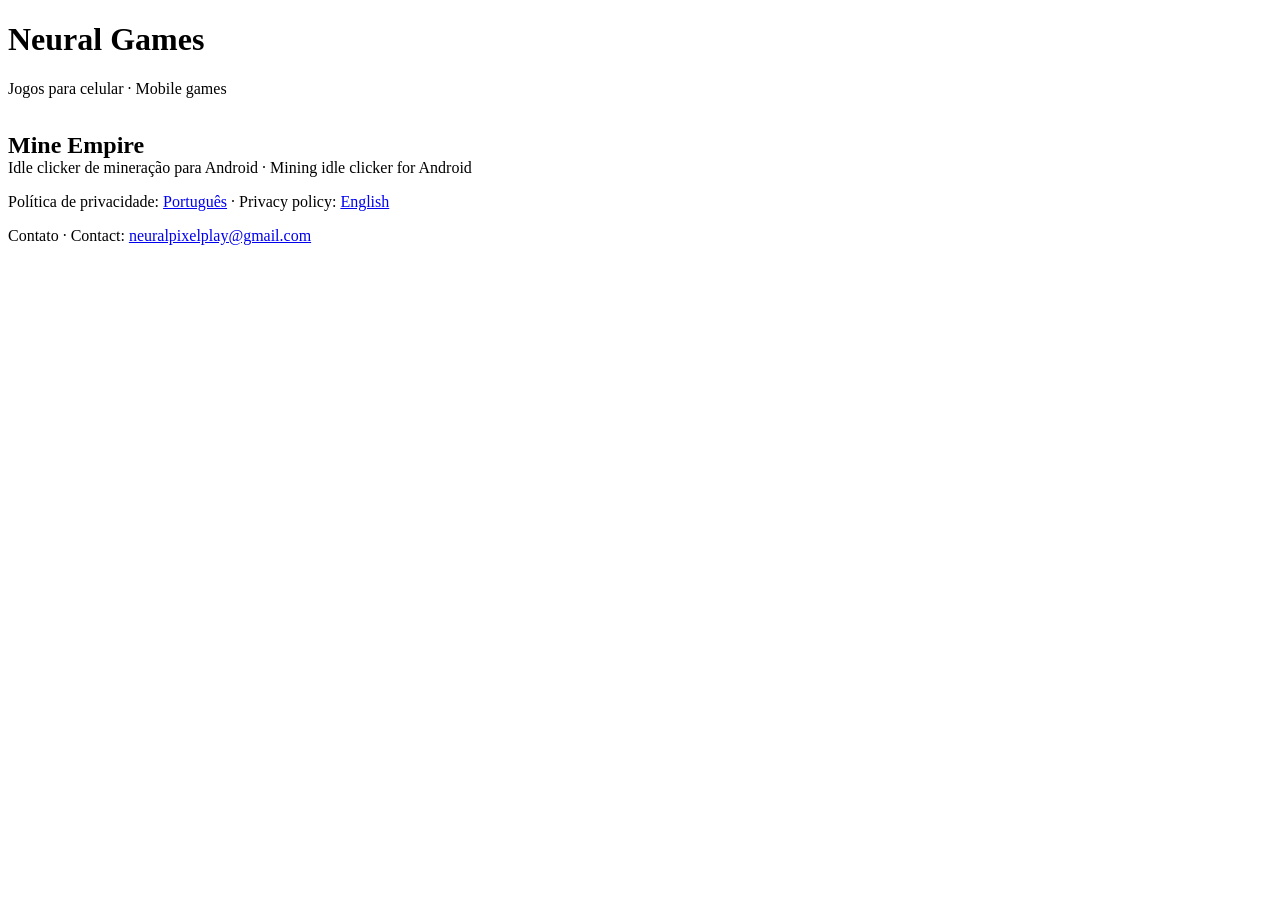
==== index.html @ 127e03a0 "Contato: neuralpixelplay@gmail.com Co-Authored-By: Claude Opus 5.5 <noreply@anthropic.com>" ====
<!doctype html>
<html lang="pt-BR">
<head>
<meta charset="utf-8">
<meta name="viewport" content="width=device-width, initial-scale=1">
<title>Neural Games</title>
<link rel="stylesheet" href="assets/style.css">
</head>
<body>
<main>
<h1>Neural Games</h1>
<p class="muted">Jogos para celular · Mobile games</p>

<div class="card">
  <header>
    <img src="assets/mine-empire-icon.png" alt="">
    <div>
      <h2 style="margin:0">Mine Empire</h2>
      <p class="muted" style="margin:0">Idle clicker de mineração para Android · Mining idle clicker for Android</p>
    </div>
  </header>
  <p>
    Política de privacidade: <a href="mine-empire/privacidade.html">Português</a> ·
    Privacy policy: <a href="mine-empire/privacy.html">English</a>
  </p>
</div>

<footer>Contato · Contact: <a href="mailto:neuralpixelplay@gmail.com">neuralpixelplay@gmail.com</a></footer>
</main>
</body>
</html>
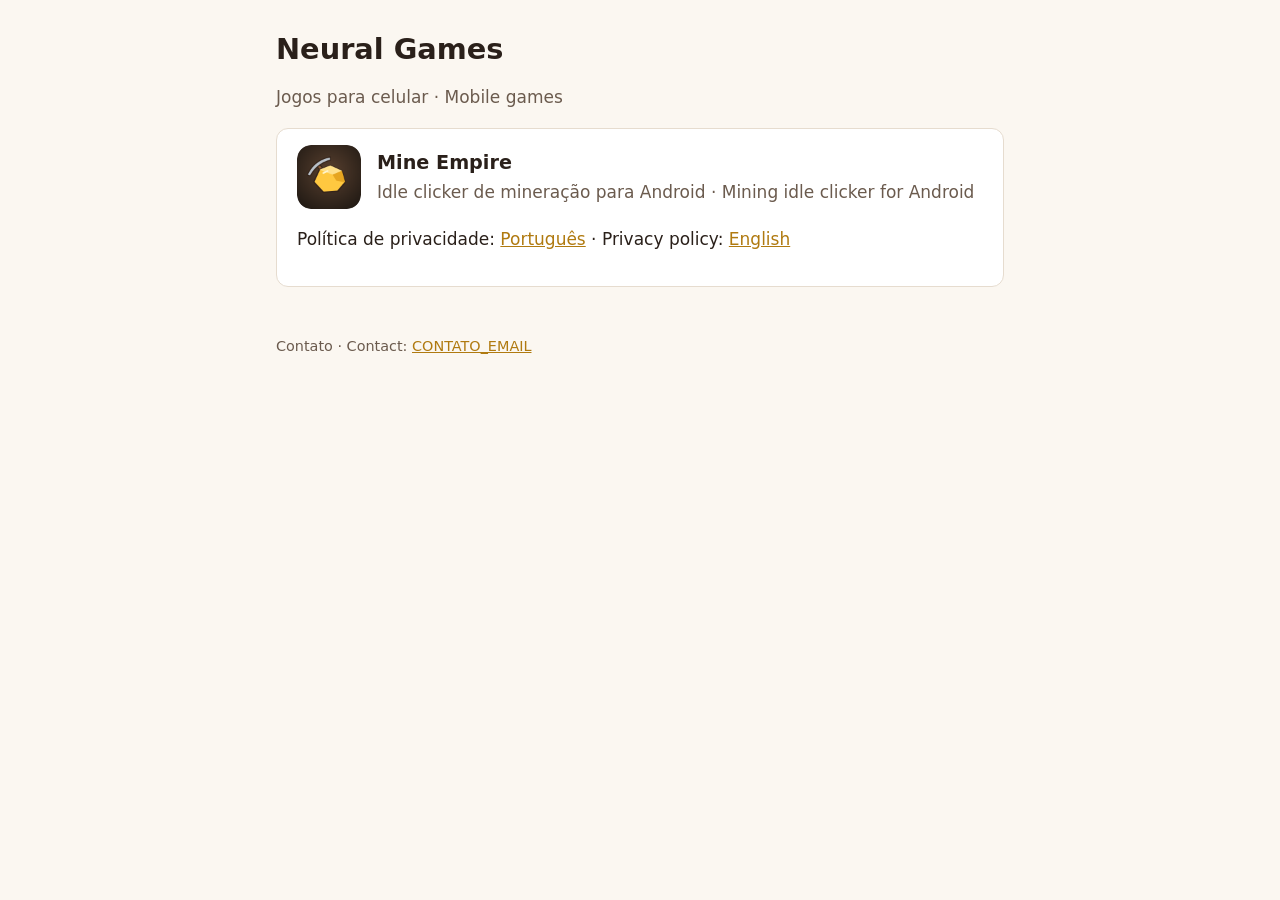
==== commit e0e956e4: "Site: política de privacidade do Mine Empire (pt/en) e app-ads.txt Co-Authored-By: Claude Opus 5.5 <" ====
--- a/index.html
+++ b/index.html
@@ -25,7 +25,7 @@
   </p>
 </div>
 
-<footer>Contato · Contact: <a href="mailto:neuralpixelplay@gmail.com">neuralpixelplay@gmail.com</a></footer>
+<footer>Contato · Contact: <a href="mailto:CONTATO_EMAIL">CONTATO_EMAIL</a></footer>
 </main>
 </body>
 </html>
--- a/assets/style.css
+++ b/assets/style.css
@@ -0,0 +1,55 @@
+:root {
+  --bg: #fbf7f1;
+  --surface: #ffffff;
+  --text: #2a201a;
+  --muted: #6b5b4e;
+  --accent: #b07a10;
+  --border: #e6dccf;
+}
+
+@media (prefers-color-scheme: dark) {
+  :root {
+    --bg: #1d1713;
+    --surface: #2a201a;
+    --text: #f3ece4;
+    --muted: #bfae9d;
+    --accent: #ffdb59;
+    --border: #3d3027;
+  }
+}
+
+* { box-sizing: border-box; }
+
+body {
+  margin: 0;
+  background: var(--bg);
+  color: var(--text);
+  font: 17px/1.6 system-ui, -apple-system, "Segoe UI", Roboto, sans-serif;
+}
+
+main {
+  max-width: 760px;
+  margin: 0 auto;
+  padding: 32px 16px 64px;
+}
+
+header { display: flex; align-items: center; gap: 16px; margin-bottom: 8px; }
+header img { width: 64px; height: 64px; border-radius: 14px; }
+h1 { font-size: 1.8rem; line-height: 1.2; margin: 0; }
+h2 { font-size: 1.2rem; margin: 2rem 0 0.5rem; }
+a { color: var(--accent); }
+.muted { color: var(--muted); }
+.lang { float: right; font-size: 0.95rem; }
+
+.card {
+  background: var(--surface);
+  border: 1px solid var(--border);
+  border-radius: 12px;
+  padding: 16px 20px;
+  margin: 16px 0;
+}
+
+table { width: 100%; border-collapse: collapse; font-size: 0.95rem; }
+th, td { text-align: left; vertical-align: top; padding: 8px; border-bottom: 1px solid var(--border); }
+th { color: var(--muted); font-weight: 600; }
+footer { margin-top: 48px; font-size: 0.9rem; color: var(--muted); }
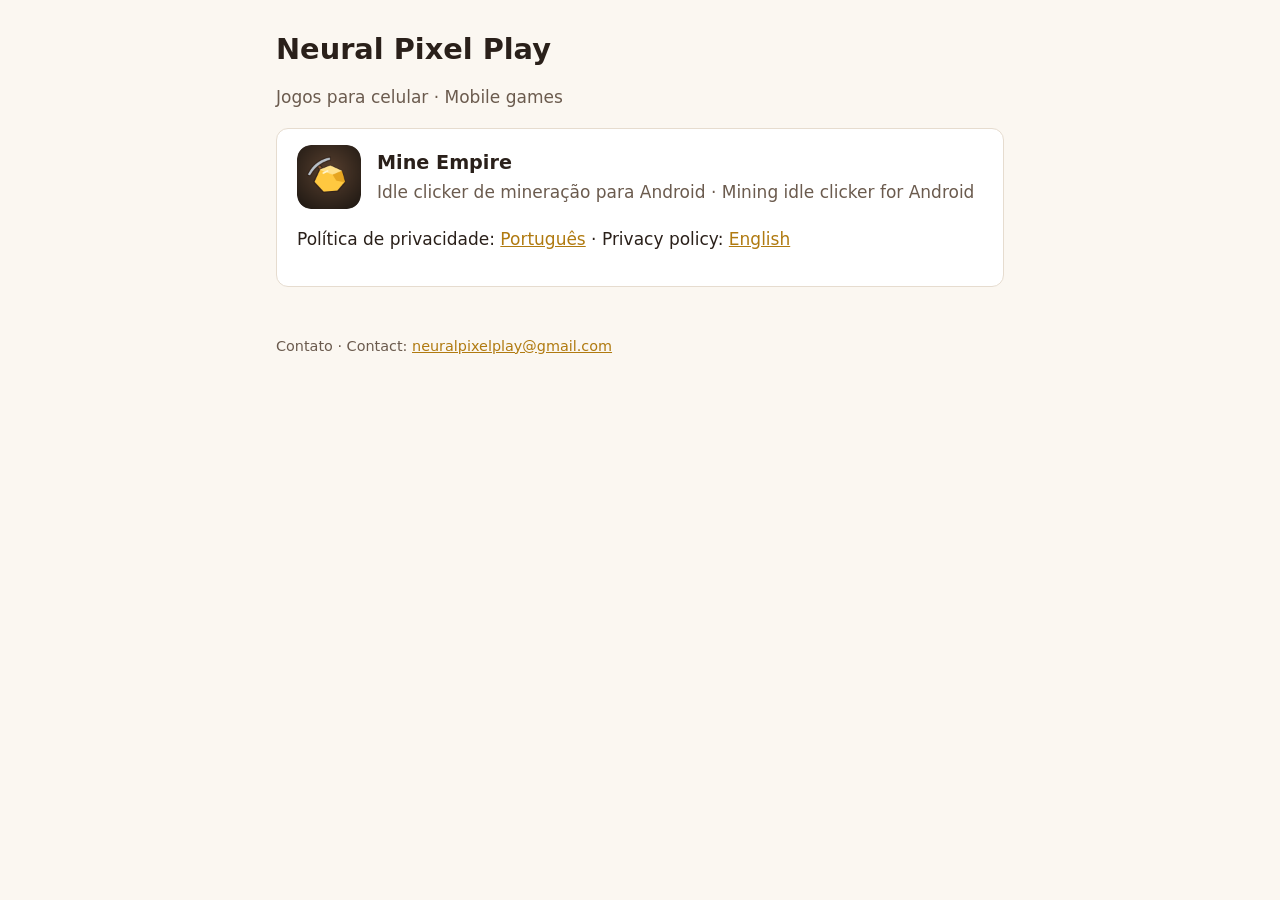
==== commit 3d14b4dc: "Desenvolvedor: Neural Pixel Play (nome na Google Play)" ====
--- a/index.html
+++ b/index.html
@@ -3,12 +3,12 @@
 <head>
 <meta charset="utf-8">
 <meta name="viewport" content="width=device-width, initial-scale=1">
-<title>Neural Games</title>
+<title>Neural Pixel Play</title>
 <link rel="stylesheet" href="assets/style.css">
 </head>
 <body>
 <main>
-<h1>Neural Games</h1>
+<h1>Neural Pixel Play</h1>
 <p class="muted">Jogos para celular · Mobile games</p>
 
 <div class="card">
@@ -25,7 +25,7 @@
   </p>
 </div>
 
-<footer>Contato · Contact: <a href="mailto:CONTATO_EMAIL">CONTATO_EMAIL</a></footer>
+<footer>Contato · Contact: <a href="mailto:neuralpixelplay@gmail.com">neuralpixelplay@gmail.com</a></footer>
 </main>
 </body>
 </html>
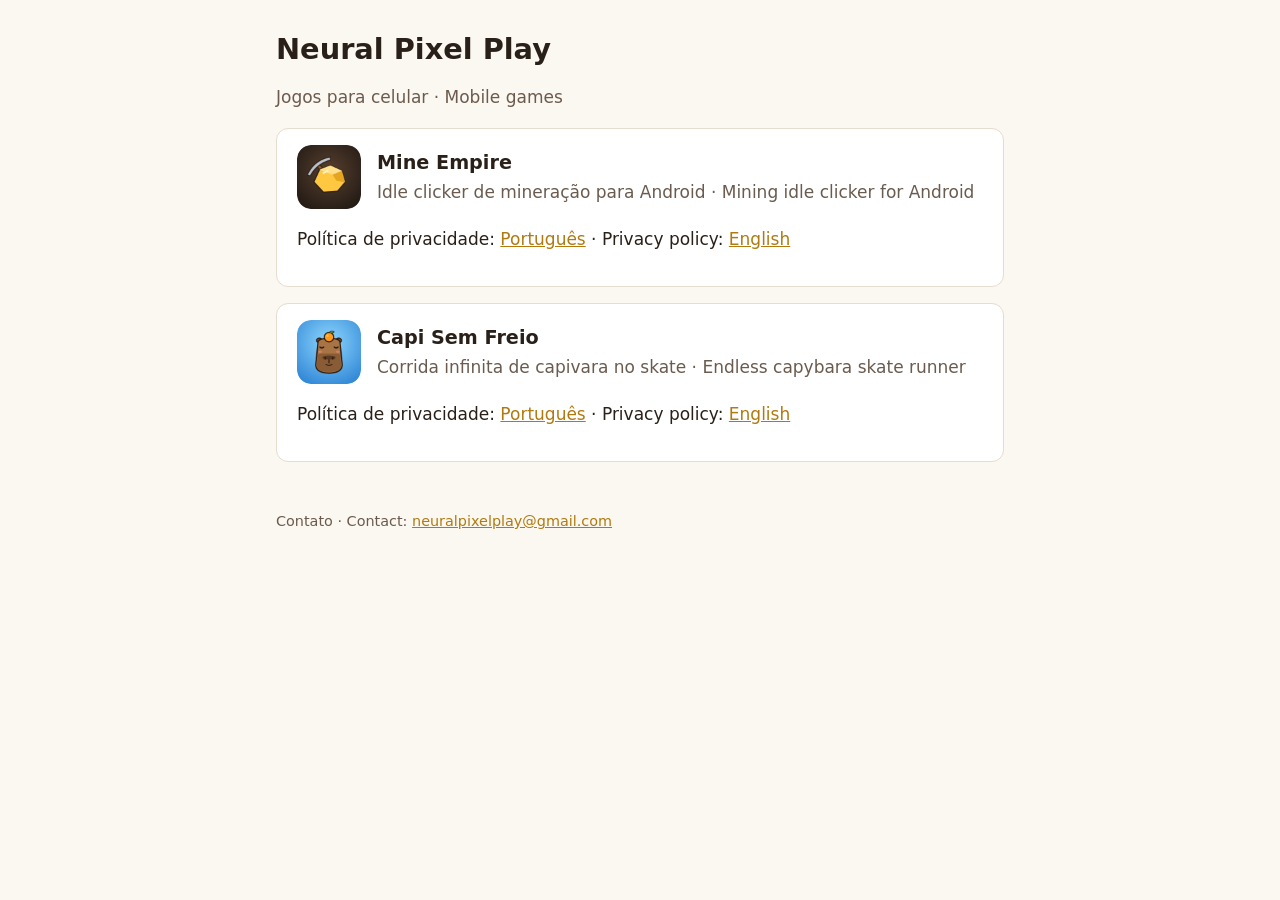
==== commit b7950493: "Capi Sem Freio: política de privacidade (pt/en) e card na página inicial Co-Authored-By: Claude Opus" ====
--- a/index.html
+++ b/index.html
@@ -25,6 +25,20 @@
   </p>
 </div>
 
+<div class="card">
+  <header>
+    <img src="assets/capi-sem-freio-icon.png" alt="">
+    <div>
+      <h2 style="margin:0">Capi Sem Freio</h2>
+      <p class="muted" style="margin:0">Corrida infinita de capivara no skate · Endless capybara skate runner</p>
+    </div>
+  </header>
+  <p>
+    Política de privacidade: <a href="capi-sem-freio/privacidade.html">Português</a> ·
+    Privacy policy: <a href="capi-sem-freio/privacy.html">English</a>
+  </p>
+</div>
+
 <footer>Contato · Contact: <a href="mailto:neuralpixelplay@gmail.com">neuralpixelplay@gmail.com</a></footer>
 </main>
 </body>
